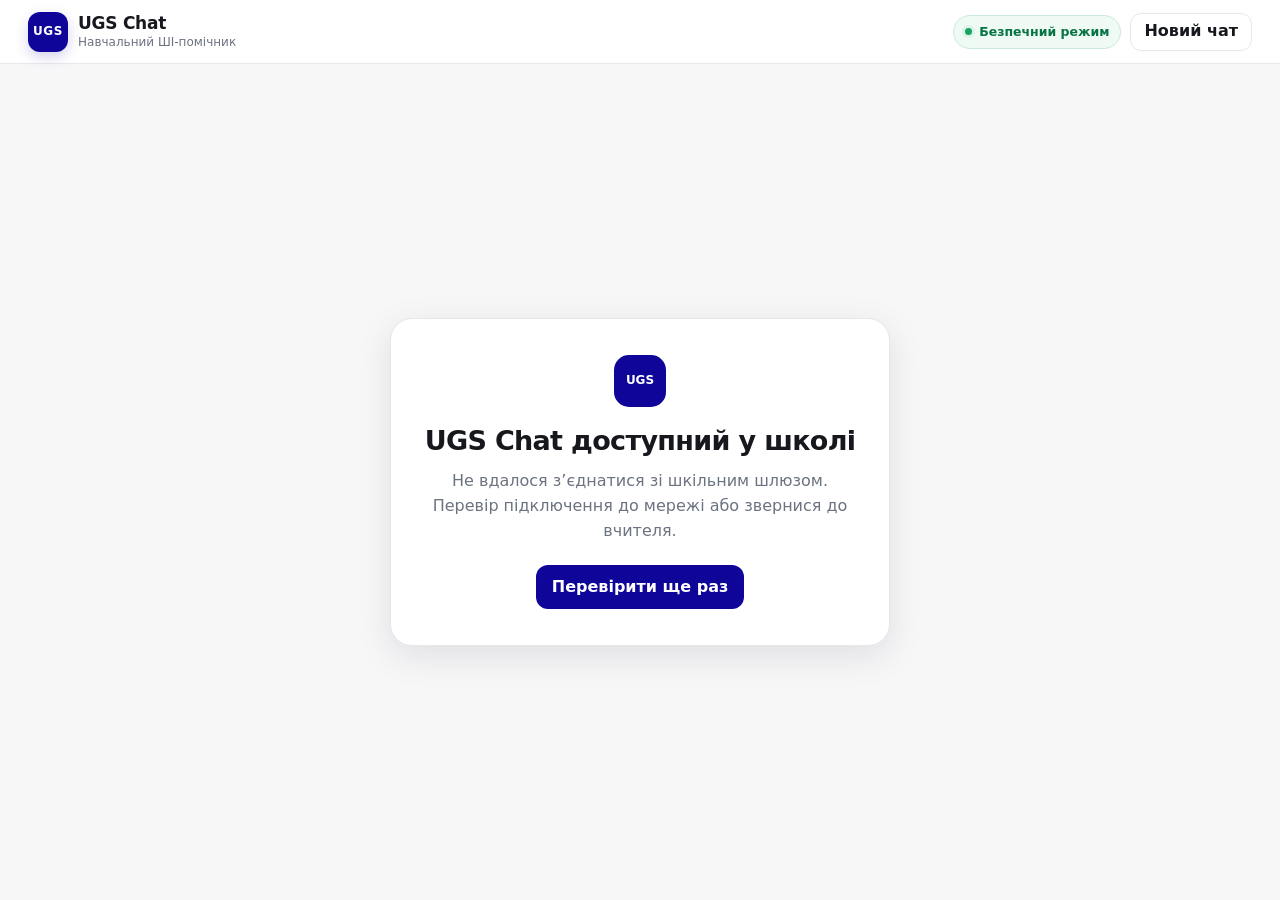
==== index.html @ 115b55a0 "Клієнт v14: підписаний стан чату, нові коди лімітів, гард навігації - app.js: messages -> uiMessages" ====
<!doctype html>
<html lang="uk">
<head>
  <meta charset="utf-8" />
  <meta name="viewport" content="width=device-width,initial-scale=1" />
  <meta name="theme-color" content="#ffffff" />
  <meta name="robots" content="noindex,nofollow" />
  <title>UGS Chat — навчальний ШІ-помічник</title>
  <link rel="stylesheet" href="styles.css?v=14" />
</head>
<body>
  <main class="app-shell" aria-label="UGS Chat">
    <header class="topbar">
      <div class="brand" aria-label="UGS Chat">
        <div class="brand-mark" aria-hidden="true">UGS</div>
        <div class="brand-copy">
          <div class="brand-name">UGS Chat</div>
          <div class="brand-subtitle">Навчальний ШІ-помічник</div>
        </div>
      </div>

      <div class="topbar-actions">
        <span class="safe-badge" aria-label="Безпечний навчальний режим">
          <span class="safe-dot" aria-hidden="true"></span>
          <span class="safe-label-wide">Безпечний режим</span>
          <span class="safe-label-short">Безпечно</span>
        </span>
        <button id="newChatBtn" class="new-chat-button" type="button">Новий чат</button>
      </div>
    </header>

    <section id="networkGate" class="gate" hidden>
      <div class="gate-card">
        <div class="gate-lock" aria-hidden="true">UGS</div>
        <h1>UGS Chat доступний у школі</h1>
        <p id="networkMessage">Підключись до шкільної мережі UGS і спробуй ще раз.</p>
        <button id="retryBtn" class="primary-button" type="button">Перевірити ще раз</button>
      </div>
    </section>

    <section id="chatApp" class="chat-app" hidden>
      <div id="conversationViewport" class="conversation-viewport">
        <div class="conversation-column">
          <section class="intro" id="introBlock">
            <div class="intro-eyebrow">UGS AI CLASSROOM</div>
            <h1>Чим можу допомогти?</h1>
            <p>Відповім на запитання, допоможу з кодом або одразу створю просту гру, сайт чи презентацію. Без зайвих налаштувань.</p>

            <div class="starter-grid" aria-label="Приклади запитів">
              <button class="starter" type="button" data-prompt="Поясни мені простими словами, чому небо блакитне.">
                <span class="starter-title">Поясни тему</span>
                <span class="starter-copy">Розібрати складне простими словами</span>
              </button>
              <button class="starter" type="button" data-prompt="Створи просту браузерну гру на HTML, CSS і JavaScript. Нехай вона буде зрозумілою, веселою і працює мишкою та на сенсорному екрані.">
                <span class="starter-title">Створи гру</span>
                <span class="starter-copy">Готова гра з переглядом у чаті</span>
              </button>
              <button class="starter" type="button" data-prompt="Створи простий односторінковий сайт про цікаву навчальну тему. Зроби його сучасним, зрозумілим і адаптивним.">
                <span class="starter-title">Створи сайт</span>
                <span class="starter-copy">HTML-сайт, який можна одразу відкрити</span>
              </button>
              <button class="starter" type="button" data-prompt="Створи інтерактивну HTML-презентацію на 6 слайдів про цікаву навчальну тему. Додай кнопки вперед і назад.">
                <span class="starter-title">Зроби презентацію</span>
                <span class="starter-copy">Слайди прямо всередині UGS Chat</span>
              </button>
            </div>
          </section>

          <div id="messages" class="messages" role="log" aria-live="polite" aria-label="Повідомлення чату"></div>
        </div>
      </div>

      <div class="composer-zone">
        <div class="composer-column">
          <form id="chatForm" class="composer">
            <label class="sr-only" for="promptInput">Повідомлення</label>
            <textarea id="promptInput" rows="1" maxlength="1600" placeholder="Запитай UGS Chat…" autocomplete="off" spellcheck="true"></textarea>
            <button id="sendBtn" class="send-button" type="submit" aria-label="Надіслати">
              <span aria-hidden="true">↑</span>
            </button>
          </form>

          <div class="composer-info">
            <button id="privacyBtn" class="privacy-inline" type="button">Не вводь особисті дані</button>
            <span class="info-separator" aria-hidden="true">•</span>
            <span id="counter">20 запитів залишилося</span>
            <span id="mobileLimitInfo" class="mobile-limit-info" hidden>до 5 чатів на день</span>
            <span class="history-note">Історія не зберігається UGS Chat</span>
          </div>
        </div>
      </div>
    </section>
  </main>

  <dialog id="privacyDialog">
    <div class="dialog-content">
      <button class="dialog-close" id="closePrivacyBtn" aria-label="Закрити" type="button">×</button>
      <h2>Приватність у UGS Chat</h2>
      <p><strong>UGS Chat не створює обліковий запис учня і не записує історію розмови у власну базу.</strong> Поточний діалог існує лише у відкритій вкладці браузера.</p>
      <p>Після закриття або перезавантаження сторінки локальна історія цього чату зникає. Для захисту від підробки запитів UGS Chat передає між браузером і Worker підписаний технічний стан поточного діалогу; він живе лише у відкритій вкладці, має обмежений строк дії та не записується як історія на сервері.</p>
      <p><strong>На мобільних пристроях</strong> браузер зберігає лише випадковий технічний ідентифікатор, щоб обмежити кількість нових чатів до 5 на день. На сервері зберігаються лише короткоживучі анонімні технічні лічильники запитів і лімітів — без тексту повідомлень, імен або історії. На шкільних ноутбуках і ПК добового ліміту сесій немає.</p>
      <p>Щоб отримати відповідь, текст запиту передається через захищений шкільний шлюз до OpenAI API. Для API діють окремі правила технічної обробки даних постачальником.</p>
      <p>Не вводь прізвище, домашню адресу, телефон, email, пароль, медичні, фінансові або інші конфіденційні дані.</p>
    </div>
  </dialog>

  <script src="app.js?v=14"></script>
</body>
</html>
---- styles.css ----
:root {
  --brand: #0f0599;
  --brand-hover: #180bb8;
  --brand-soft: #f3f2ff;
  --brand-ring: rgba(15, 5, 153, 0.15);
  --text: #16181d;
  --muted: #6b7280;
  --muted-2: #949aa7;
  --line: #e5e7eb;
  --line-strong: #d8dbe2;
  --surface: #ffffff;
  --surface-soft: #f7f7f8;
  --surface-hover: #f3f4f6;
  --success: #087443;
  --success-soft: #effaf4;
  --success-line: #cbe9d9;
  --warning: #77520c;
  --warning-soft: #fff8e8;
  --warning-line: #f0dbab;
  --danger: #a12a2a;
  --content: 780px;
  --composer: 820px;
  --header-h: 64px;
  --shadow-sm: 0 1px 2px rgba(16,24,40,.04), 0 4px 14px rgba(16,24,40,.05);
  --shadow-md: 0 10px 35px rgba(16,24,40,.10);
}

[hidden] { display: none !important; }
* { box-sizing: border-box; }
html, body { height: 100%; }
html { background: #fff; }
body {
  margin: 0;
  color: var(--text);
  background: #fff;
  font-family: Inter, ui-sans-serif, system-ui, -apple-system, BlinkMacSystemFont, "Segoe UI", sans-serif;
  font-size: 16px;
  line-height: 1.55;
  -webkit-font-smoothing: antialiased;
}
button, textarea { font: inherit; }
button { cursor: pointer; }
button:focus-visible, textarea:focus-visible {
  outline: 3px solid var(--brand-ring);
  outline-offset: 2px;
}
.sr-only {
  position: absolute;
  width: 1px;
  height: 1px;
  padding: 0;
  margin: -1px;
  overflow: hidden;
  clip: rect(0,0,0,0);
  white-space: nowrap;
  border: 0;
}

.app-shell {
  min-height: 100dvh;
  background: #fff;
}

/* Header */
.topbar {
  position: sticky;
  top: 0;
  z-index: 30;
  height: var(--header-h);
  padding: 8px clamp(14px, 2.5vw, 28px);
  display: flex;
  align-items: center;
  justify-content: space-between;
  gap: 16px;
  background: rgba(255,255,255,.94);
  border-bottom: 1px solid rgba(229,231,235,.9);
  backdrop-filter: blur(14px);
  -webkit-backdrop-filter: blur(14px);
}
.brand {
  display: flex;
  align-items: center;
  gap: 10px;
  min-width: 0;
}
.brand-mark {
  width: 40px;
  height: 40px;
  flex: 0 0 auto;
  display: grid;
  place-items: center;
  border-radius: 12px;
  color: #fff;
  background: var(--brand);
  box-shadow: 0 5px 14px rgba(15,5,153,.18);
  font-size: 12px;
  font-weight: 900;
  letter-spacing: .055em;
}
.brand-copy { min-width: 0; }
.brand-name {
  font-size: 17px;
  line-height: 1.15;
  font-weight: 800;
  letter-spacing: -.015em;
}
.brand-subtitle {
  margin-top: 2px;
  color: var(--muted);
  font-size: 12px;
  line-height: 1.2;
}
.topbar-actions {
  display: flex;
  align-items: center;
  gap: 9px;
}
.safe-badge {
  display: inline-flex;
  align-items: center;
  gap: 7px;
  min-height: 34px;
  padding: 0 11px;
  border: 1px solid var(--success-line);
  border-radius: 999px;
  color: var(--success);
  background: var(--success-soft);
  font-size: 12.5px;
  font-weight: 750;
  white-space: nowrap;
}
.safe-dot {
  width: 7px;
  height: 7px;
  border-radius: 50%;
  background: #18a362;
  box-shadow: 0 0 0 3px rgba(24,163,98,.09);
}
.safe-label-short { display: none; }
.new-chat-button {
  min-height: 38px;
  padding: 0 13px;
  border: 1px solid var(--line);
  border-radius: 11px;
  color: var(--text);
  background: #fff;
  font-weight: 700;
  transition: background .15s ease, border-color .15s ease, transform .15s ease;
}
.new-chat-button:hover {
  background: var(--surface-soft);
  border-color: var(--line-strong);
}
.new-chat-button:active { transform: translateY(1px); }

/* Main chat layout */
.chat-app {
  height: calc(100dvh - var(--header-h));
  display: flex;
  flex-direction: column;
  overflow: hidden;
  background: #fff;
}
.conversation-viewport {
  flex: 1 1 auto;
  min-height: 0;
  overflow-y: auto;
  overscroll-behavior: contain;
  scroll-behavior: smooth;
}
.conversation-column {
  width: min(var(--content), calc(100% - 32px));
  min-height: 100%;
  margin: 0 auto;
  padding: 28px 0 28px;
}

/* Start view */
.intro {
  max-width: 700px;
  margin: clamp(58px, 10vh, 104px) auto 28px;
  text-align: center;
}
.intro-eyebrow {
  color: var(--brand);
  font-size: 11px;
  line-height: 1;
  font-weight: 850;
  letter-spacing: .12em;
}
.intro h1 {
  margin: 12px 0 10px;
  color: #101116;
  font-size: clamp(34px, 5vw, 46px);
  line-height: 1.08;
  font-weight: 820;
  letter-spacing: -.035em;
}
.intro > p {
  max-width: 600px;
  margin: 0 auto;
  color: var(--muted);
  font-size: 17px;
}
.starter-grid {
  margin: 30px auto 0;
  display: grid;
  grid-template-columns: repeat(2, minmax(0, 1fr));
  gap: 10px;
}
.starter {
  min-height: 80px;
  padding: 14px 16px;
  display: flex;
  flex-direction: column;
  justify-content: center;
  align-items: flex-start;
  text-align: left;
  border: 1px solid var(--line);
  border-radius: 15px;
  color: var(--text);
  background: #fff;
  box-shadow: 0 1px 2px rgba(16,24,40,.025);
  transition: border-color .16s ease, background .16s ease, box-shadow .16s ease, transform .16s ease;
}
.starter:hover {
  border-color: #c9c5ef;
  background: #fdfdff;
  box-shadow: var(--shadow-sm);
  transform: translateY(-1px);
}
.starter-title {
  font-size: 14px;
  font-weight: 760;
}
.starter-copy {
  margin-top: 3px;
  color: var(--muted);
  font-size: 12.5px;
  font-weight: 500;
}

/* Conversation state */
.has-conversation .conversation-column {
  padding-top: 26px;
}
.messages {
  display: flex;
  flex-direction: column;
  gap: 22px;
}
.message {
  width: 100%;
  display: flex;
  animation: msg-in .16s ease-out both;
}
@keyframes msg-in {
  from { opacity: 0; transform: translateY(4px); }
  to { opacity: 1; transform: translateY(0); }
}
.message.user { justify-content: flex-end; }
.message.assistant,
.message.system { justify-content: flex-start; }
.bubble {
  overflow-wrap: anywhere;
  word-break: break-word;
  white-space: pre-wrap;
}
.user .bubble {
  max-width: min(620px, 84%);
  padding: 11px 15px;
  color: #fff;
  background: var(--brand);
  border-radius: 18px 18px 6px 18px;
  box-shadow: 0 3px 10px rgba(15,5,153,.11);
}
.assistant {
  position: relative;
  gap: 11px;
  align-items: flex-start;
}
.assistant::before {
  content: "UGS";
  flex: 0 0 auto;
  width: 28px;
  height: 28px;
  margin-top: 1px;
  display: grid;
  place-items: center;
  border-radius: 9px;
  color: #fff;
  background: var(--brand);
  font-size: 8px;
  font-weight: 900;
  letter-spacing: .04em;
}
.assistant .bubble {
  max-width: calc(100% - 42px);
  padding: 1px 0 0;
  color: var(--text);
  background: transparent;
  font-size: 16px;
  line-height: 1.68;
}
.message.system {
  justify-content: center;
}
.message.system .bubble {
  max-width: min(640px, 100%);
  padding: 9px 12px;
  color: var(--warning);
  background: var(--warning-soft);
  border: 1px solid var(--warning-line);
  border-radius: 12px;
  font-size: 13.5px;
  text-align: center;
}
.message.system.error .bubble::before {
  content: "";
}
/* Visible processing state */
.thinking .thinking-bubble {
  max-width: calc(100% - 42px);
  min-height: 38px;
  display: inline-flex;
  align-items: center;
  gap: 10px;
  padding: 7px 12px 7px 10px;
  color: #555d6b;
  background: var(--surface-soft);
  border: 1px solid var(--line);
  border-radius: 14px;
  font-size: 13.5px;
  line-height: 1.35;
}
.thinking-dots {
  flex: 0 0 auto;
  display: inline-flex;
  align-items: center;
  gap: 4px;
  height: 16px;
}
.thinking-dots span {
  width: 5px;
  height: 5px;
  border-radius: 50%;
  background: var(--brand);
  animation: thinking-bounce 1.05s ease-in-out infinite;
}
.thinking-dots span:nth-child(2) { animation-delay: .14s; }
.thinking-dots span:nth-child(3) { animation-delay: .28s; }
@keyframes thinking-bounce {
  0%, 60%, 100% { transform: translateY(0); opacity: .4; }
  30% { transform: translateY(-5px); opacity: 1; }
}
.thinking-label {
  animation: thinking-fade-in .18s ease-out both;
}
@keyframes thinking-fade-in {
  from { opacity: 0; }
  to { opacity: 1; }
}
@media (prefers-reduced-motion: reduce) {
  .thinking-dots span { animation: none; opacity: .7; }
}

/* Composer */
.composer-zone {
  flex: 0 0 auto;
  position: relative;
  z-index: 10;
  padding: 10px 16px max(10px, env(safe-area-inset-bottom));
  background: linear-gradient(to top, #fff 78%, rgba(255,255,255,.94) 88%, rgba(255,255,255,0));
}
.composer-column {
  width: min(var(--composer), 100%);
  margin: 0 auto;
}
.composer {
  min-height: 58px;
  display: flex;
  align-items: flex-end;
  gap: 10px;
  padding: 8px 8px 8px 16px;
  border: 1px solid var(--line-strong);
  border-radius: 24px;
  background: #fff;
  box-shadow: 0 8px 28px rgba(16,24,40,.09), 0 1px 2px rgba(16,24,40,.04);
  transition: border-color .16s ease, box-shadow .16s ease;
}
.composer:focus-within {
  border-color: #b9b4e9;
  box-shadow: 0 10px 32px rgba(16,24,40,.10), 0 0 0 3px var(--brand-ring);
}
.composer textarea {
  flex: 1 1 auto;
  width: 100%;
  min-height: 40px;
  max-height: 160px;
  padding: 9px 0 7px;
  resize: none;
  overflow-y: auto;
  border: 0;
  outline: 0;
  color: var(--text);
  background: transparent;
  font-size: 16px;
  line-height: 1.45;
}
.composer textarea::placeholder { color: #9aa0ad; }
.send-button {
  width: 42px;
  height: 42px;
  flex: 0 0 auto;
  display: grid;
  place-items: center;
  border: 0;
  border-radius: 14px;
  color: #fff;
  background: var(--brand);
  font-size: 22px;
  line-height: 1;
  font-weight: 650;
  transition: background .15s ease, transform .15s ease, opacity .15s ease;
}
.send-button:hover { background: var(--brand-hover); }
.send-button:active { transform: translateY(1px); }
.send-button:disabled { opacity: .38; cursor: default; }
.composer-info {
  min-height: 25px;
  padding: 6px 7px 0;
  display: flex;
  align-items: center;
  gap: 8px;
  color: var(--muted-2);
  font-size: 11.5px;
  line-height: 1.25;
}
.privacy-inline {
  padding: 0;
  border: 0;
  color: var(--muted);
  background: transparent;
  text-decoration: none;
}
.privacy-inline:hover { color: var(--brand); }
.history-note { margin-left: auto; }
.info-separator { color: #c1c5ce; }

/* Network gate */
.gate {
  min-height: calc(100dvh - var(--header-h));
  padding: 28px;
  display: grid;
  place-items: center;
  background: var(--surface-soft);
}
.gate-card {
  width: min(500px, 100%);
  padding: 36px 28px;
  text-align: center;
  border: 1px solid var(--line);
  border-radius: 22px;
  background: #fff;
  box-shadow: var(--shadow-md);
}
.gate-lock {
  width: 52px;
  height: 52px;
  margin: 0 auto 18px;
  display: grid;
  place-items: center;
  border-radius: 15px;
  color: #fff;
  background: var(--brand);
  font-size: 12px;
  font-weight: 900;
}
.gate-card h1 {
  margin: 0;
  font-size: 27px;
  line-height: 1.2;
  letter-spacing: -.025em;
}
.gate-card p {
  margin: 12px auto 22px;
  color: var(--muted);
}
.primary-button {
  min-height: 44px;
  padding: 0 16px;
  border: 0;
  border-radius: 12px;
  color: #fff;
  background: var(--brand);
  font-weight: 750;
}
.primary-button:hover { background: var(--brand-hover); }

/* Dialog */
dialog {
  width: min(560px, calc(100% - 30px));
  padding: 0;
  border: 1px solid var(--line);
  border-radius: 20px;
  color: var(--text);
  background: #fff;
  box-shadow: 0 20px 70px rgba(16,24,40,.2);
}
dialog::backdrop {
  background: rgba(17,24,39,.32);
  backdrop-filter: blur(2px);
}
.dialog-content {
  position: relative;
  padding: 28px;
}
.dialog-content h2 {
  margin: 0 38px 14px 0;
  font-size: 23px;
  letter-spacing: -.02em;
}
.dialog-content p {
  margin: 10px 0;
  color: #4f5666;
  font-size: 14px;
}
.dialog-close {
  position: absolute;
  top: 14px;
  right: 14px;
  width: 36px;
  height: 36px;
  display: grid;
  place-items: center;
  border: 0;
  border-radius: 10px;
  color: var(--muted);
  background: var(--surface-soft);
  font-size: 22px;
}
.dialog-close:hover { color: var(--text); background: var(--surface-hover); }

/* Active conversation: remove landing feel */
body.has-conversation .brand-subtitle { display: none; }
body.has-conversation .conversation-column { padding-bottom: 22px; }

@media (max-width: 700px) {
  :root { --header-h: 58px; }
  .topbar { padding: 7px 10px; }
  .brand-mark { width: 36px; height: 36px; border-radius: 10px; }
  .brand-name { font-size: 16px; }
  .brand-subtitle { display: none; }
  .safe-label-wide { display: none; }
  .safe-label-short { display: inline; }
  .safe-badge { min-height: 32px; padding: 0 9px; }
  .new-chat-button { min-height: 36px; padding: 0 10px; font-size: 13px; }
  .conversation-column { width: min(100% - 22px, var(--content)); padding-top: 18px; }
  .intro { margin: 42px auto 24px; }
  .intro h1 { font-size: 34px; }
  .intro > p { font-size: 15px; }
  .starter-grid { grid-template-columns: 1fr; gap: 8px; margin-top: 24px; }
  .starter { min-height: 66px; }
  .user .bubble { max-width: 90%; }
  .assistant .bubble { font-size: 15px; }
  .composer-zone { padding-left: 10px; padding-right: 10px; }
  .composer { border-radius: 20px; }
  .history-note { display: none; }
  .composer-info { font-size: 10.5px; }
}

@media (max-width: 430px) {
  .safe-badge { display: none; }
  .starter-copy { display: none; }
  .starter { min-height: 52px; }
  .info-separator { display: none; }
  .composer-info { justify-content: space-between; }
}

@media (prefers-reduced-motion: reduce) {
  *, *::before, *::after { scroll-behavior: auto !important; animation: none !important; transition: none !important; }
}

/* Safety router responses */
.guardrail {
  justify-content: flex-start;
}
.guardrail-card {
  max-width: min(650px, 100%);
  padding: 14px 16px;
  border: 1px solid var(--success-line);
  border-radius: 16px;
  background: #f8fffb;
  box-shadow: 0 2px 10px rgba(8,116,67,.04);
}
.guardrail.focus .guardrail-card {
  border-color: #d9dcef;
  background: #fafaff;
}
.guardrail-badge {
  display: inline-flex;
  align-items: center;
  min-height: 24px;
  padding: 0 8px;
  margin-bottom: 8px;
  border-radius: 999px;
  color: var(--success);
  background: var(--success-soft);
  font-size: 11px;
  font-weight: 800;
  letter-spacing: .01em;
}
.guardrail.focus .guardrail-badge {
  color: var(--brand);
  background: var(--brand-soft);
}
.guardrail-copy {
  color: #303642;
  font-size: 14.5px;
  line-height: 1.58;
  white-space: pre-wrap;
}

.support {
  justify-content: flex-start;
}
.support-card {
  width: min(680px, 100%);
  padding: 18px 18px 17px;
  border: 1px solid #efc5c5;
  border-left: 4px solid #c94141;
  border-radius: 16px;
  background: #fffafa;
  box-shadow: 0 3px 14px rgba(161,42,42,.05);
}
.support-label {
  display: inline-flex;
  min-height: 24px;
  padding: 0 8px;
  align-items: center;
  border-radius: 999px;
  color: #a12a2a;
  background: #fff0f0;
  font-size: 11px;
  font-weight: 850;
  letter-spacing: .02em;
}
.support-card h3 {
  margin: 10px 0 6px;
  color: #7e1f1f;
  font-size: 18px;
  line-height: 1.25;
  letter-spacing: -.015em;
}
.support-card p {
  margin: 0;
  color: #4c3030;
  font-size: 14.5px;
  line-height: 1.62;
}
.support-action {
  min-height: 40px;
  margin-top: 13px;
  padding: 0 13px;
  border: 1px solid #ddb0b0;
  border-radius: 11px;
  color: #8c2424;
  background: #fff;
  font-weight: 760;
}
.support-action:hover {
  background: #fff5f5;
}
.support-steps {
  margin-top: 13px;
  padding-top: 12px;
  border-top: 1px solid #efd7d7;
  color: #563434;
  font-size: 13.5px;
  line-height: 1.7;
}

.assistant.local-education::after {
  content: "Перевірена навчальна відповідь";
  align-self: flex-start;
  margin: 4px 0 0 39px;
  color: var(--muted-2);
  font-size: 10.5px;
  line-height: 1;
}
.assistant.local-education {
  flex-wrap: wrap;
}
.assistant.local-education .bubble {
  flex: 1 1 calc(100% - 42px);
}

@media (max-width: 700px) {
  .guardrail-card,
  .support-card { max-width: 100%; }
  .assistant.local-education::after { margin-left: 39px; }
}


/* v7: mobile-only daily chat limit */
.mobile-limit-info {
  display: inline-flex;
  align-items: center;
  gap: 6px;
  color: #667085;
  white-space: nowrap;
}

.mobile-limit-info::before {
  content: "•";
  color: #b3b8c4;
}

.new-chat-button:disabled {
  opacity: .45;
  cursor: not-allowed;
  pointer-events: none;
}

@media (max-width: 640px) {
  .mobile-limit-info {
    width: 100%;
    justify-content: center;
    font-size: 10.5px;
  }

  .mobile-limit-info::before {
    content: "";
  }
}

/* v8: live previews for sites, games and presentations */
.artifact-message {
  gap: 11px;
  align-items: flex-start;
}
.artifact-message::before {
  content: "UGS";
  flex: 0 0 auto;
  width: 28px;
  height: 28px;
  margin-top: 1px;
  display: grid;
  place-items: center;
  border-radius: 9px;
  color: #fff;
  background: var(--brand);
  font-size: 8px;
  font-weight: 900;
  letter-spacing: .04em;
}
.artifact-wrap {
  width: calc(100% - 42px);
  min-width: 0;
}
.artifact-intro {
  margin: 0 0 10px;
  padding: 0;
  white-space: pre-wrap;
  font-size: 16px;
  line-height: 1.6;
}
.artifact-card {
  overflow: hidden;
  border: 1px solid var(--line-strong);
  border-radius: 16px;
  background: #fff;
  box-shadow: var(--shadow-sm);
}
.artifact-header {
  min-height: 52px;
  padding: 9px 11px 9px 13px;
  display: flex;
  align-items: center;
  justify-content: space-between;
  gap: 12px;
  border-bottom: 1px solid var(--line);
  background: #fbfbfc;
}
.artifact-meta {
  min-width: 0;
  display: flex;
  align-items: center;
  gap: 8px;
}
.artifact-badge {
  flex: 0 0 auto;
  padding: 4px 8px;
  border-radius: 999px;
  color: var(--brand);
  background: var(--brand-soft);
  font-size: 11px;
  font-weight: 800;
  letter-spacing: .02em;
}
.artifact-game { color: #8a4b00; background: #fff5e8; }
.artifact-presentation { color: #7a276b; background: #fdf0fa; }
.artifact-title {
  overflow: hidden;
  text-overflow: ellipsis;
  white-space: nowrap;
  font-size: 13px;
}
.artifact-actions {
  flex: 0 0 auto;
  display: flex;
  align-items: center;
  gap: 4px;
}
.artifact-tab,
.artifact-copy,
.artifact-download,
.artifact-fullscreen-btn {
  min-height: 32px;
  padding: 0 9px;
  border: 1px solid transparent;
  border-radius: 8px;
  color: var(--muted);
  background: transparent;
  font-size: 12px;
  font-weight: 700;
}
.artifact-tab:hover,
.artifact-copy:hover,
.artifact-download:hover,
.artifact-fullscreen-btn:hover { background: var(--surface-hover); color: var(--text); }
.artifact-tab.active {
  color: var(--brand);
  background: var(--brand-soft);
}
.artifact-fullscreen-btn {
  min-height: 32px;
  padding: 0 9px;
  border: 1px solid transparent;
  border-radius: 8px;
  color: var(--muted);
  background: transparent;
  font-size: 12px;
  font-weight: 700;
  display: inline-flex;
  align-items: center;
  gap: 5px;
}
.artifact-fullscreen-btn.active {
  color: var(--brand);
  background: var(--brand-soft);
}
.artifact-fullscreen-icon {
  font-size: 16px;
  line-height: 1;
}
body.artifact-fullscreen-open {
  overflow: hidden;
}
.artifact-card.artifact-fullscreen {
  position: fixed;
  inset: 0;
  z-index: 10000;
  display: flex;
  flex-direction: column;
  width: 100vw;
  height: 100dvh;
  max-width: none;
  border: 0;
  border-radius: 0;
  background: #fff;
  box-shadow: none;
}
.artifact-card.artifact-fullscreen .artifact-header {
  flex: 0 0 auto;
  min-height: 58px;
  padding-left: max(14px, env(safe-area-inset-left));
  padding-right: max(14px, env(safe-area-inset-right));
}
.artifact-card.artifact-fullscreen .artifact-body {
  flex: 1 1 auto;
  min-height: 0;
  display: flex;
}
.artifact-card.artifact-fullscreen .artifact-preview {
  flex: 1 1 auto;
  min-width: 0;
  min-height: 0;
  width: 100%;
  padding: 0;
  background: #fff;
}
.artifact-card.artifact-fullscreen .artifact-frame {
  width: 100%;
  height: 100%;
  min-height: 0;
  border: 0;
  border-radius: 0;
}
.artifact-card.artifact-fullscreen .artifact-code {
  flex: 1 1 auto;
  width: 100%;
  max-height: none;
}
.artifact-card.artifact-fullscreen .artifact-limit-note {
  display: none;
}
.artifact-body {
  background: #f5f6f8;
}
.artifact-preview {
  padding: 10px;
  min-width: 0;
}
.artifact-frame {
  display: block;
  width: 100%;
  max-width: 100%;
  height: clamp(360px, 56vh, 560px);
  border: 1px solid var(--line);
  border-radius: 11px;
  background: #fff;
}
.artifact-code {
  max-height: 430px;
  overflow: auto;
  background: #15171d;
}
.artifact-code pre {
  margin: 0;
  padding: 16px;
  white-space: pre;
  tab-size: 2;
}
.artifact-code code {
  color: #eef1f7;
  font: 12.5px/1.55 ui-monospace, SFMono-Regular, Menlo, Consolas, "Liberation Mono", monospace;
}

@media (max-width: 700px) {
  .artifact-wrap { width: calc(100% - 38px); }
  .artifact-header { align-items: flex-start; flex-direction: column; gap: 7px; }
  .artifact-actions { width: 100%; flex-wrap: wrap; }
  .artifact-download { margin-left: auto; }
  .artifact-copy { margin-left: 0; }
  .artifact-fullscreen-btn span:last-child { display: none; }
  .artifact-fullscreen-btn { min-width: 36px; justify-content: center; padding-inline: 8px; }
  .artifact-frame { height: clamp(330px, 58vh, 460px); }
  .artifact-code { max-height: 360px; }
}


.artifact-limit-note {
  padding: 9px 13px;
  border-top: 1px solid var(--border);
  color: var(--text-muted);
  font-size: 12px;
  line-height: 1.35;
  background: #fafafa;
}
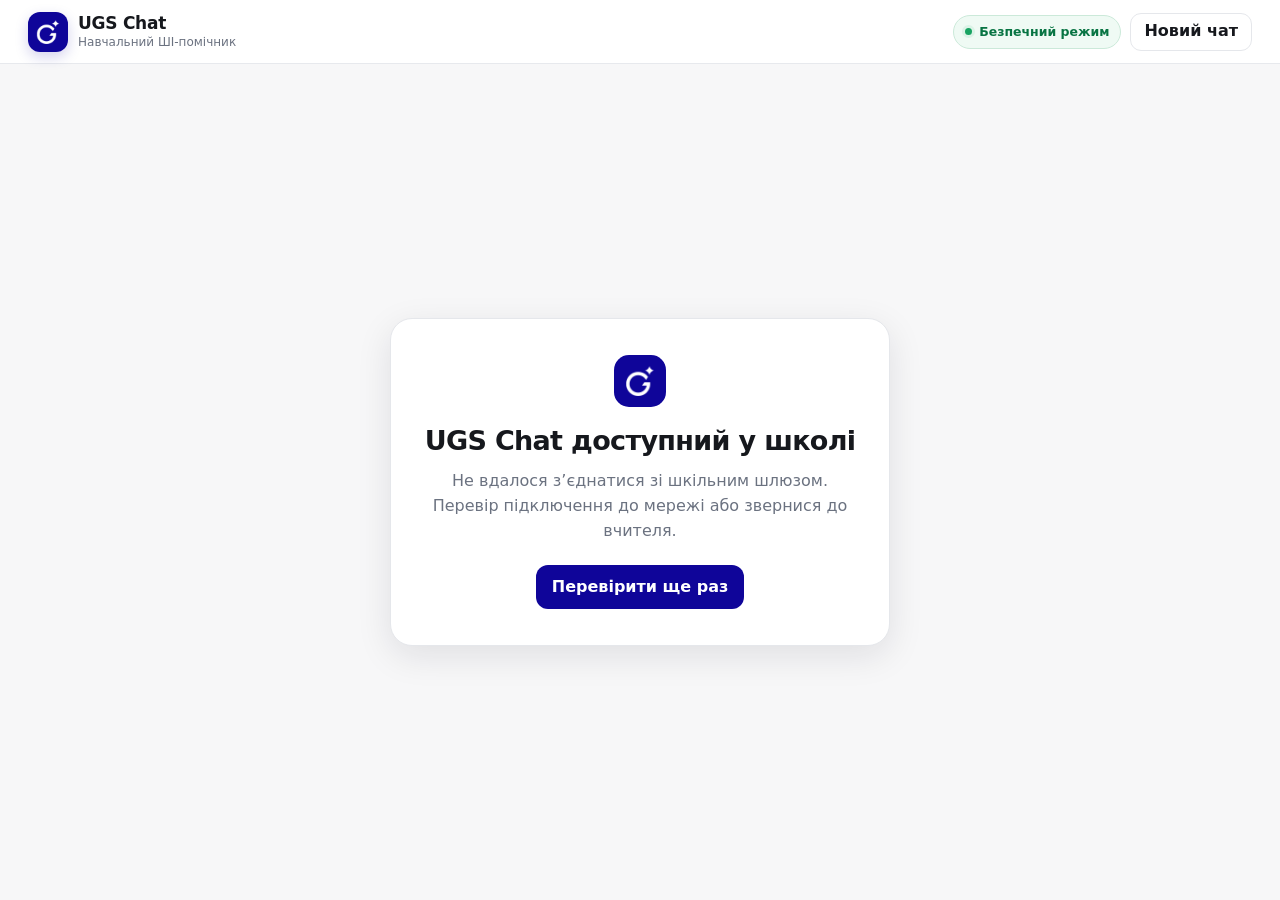
==== commit fe201b14: "Комплект іконок і фірмовий знак у інтерфейсі Розподіл знаків: зірка — компактний фавікон, логотип «G" ====
--- a/index.html
+++ b/index.html
@@ -6,13 +6,21 @@
   <meta name="theme-color" content="#ffffff" />
   <meta name="robots" content="noindex,nofollow" />
   <title>UGS Chat — навчальний ШІ-помічник</title>
+
+  <link rel="icon" href="/favicon.ico" sizes="32x32" />
+  <link rel="icon" href="/favicon.svg" type="image/svg+xml" />
+  <link rel="apple-touch-icon" href="/apple-touch-icon.png" />
+  <link rel="manifest" href="/site.webmanifest" />
+
   <link rel="stylesheet" href="styles.css?v=14" />
 </head>
 <body>
   <main class="app-shell" aria-label="UGS Chat">
     <header class="topbar">
       <div class="brand" aria-label="UGS Chat">
-        <div class="brand-mark" aria-hidden="true">UGS</div>
+        <div class="brand-mark" aria-hidden="true">
+          <img class="brand-logo" src="icons/logo-white-128.png" alt="" width="128" height="128" decoding="async" />
+        </div>
         <div class="brand-copy">
           <div class="brand-name">UGS Chat</div>
           <div class="brand-subtitle">Навчальний ШІ-помічник</div>
@@ -31,7 +39,9 @@
 
     <section id="networkGate" class="gate" hidden>
       <div class="gate-card">
-        <div class="gate-lock" aria-hidden="true">UGS</div>
+        <div class="gate-lock" aria-hidden="true">
+          <img class="brand-logo" src="icons/logo-white-128.png" alt="" width="128" height="128" decoding="async" />
+        </div>
         <h1>UGS Chat доступний у школі</h1>
         <p id="networkMessage">Підключись до шкільної мережі UGS і спробуй ще раз.</p>
         <button id="retryBtn" class="primary-button" type="button">Перевірити ще раз</button>
--- a/styles.css
+++ b/styles.css
@@ -97,6 +97,13 @@
   font-weight: 900;
   letter-spacing: .055em;
 }
+.brand-logo {
+  display: block;
+  width: 24px;
+  height: 24px;
+  object-fit: contain;
+}
+.gate-lock .brand-logo { width: 30px; height: 30px; }
 .brand-copy { min-width: 0; }
 .brand-name {
   font-size: 17px;
@@ -549,6 +556,7 @@
   :root { --header-h: 58px; }
   .topbar { padding: 7px 10px; }
   .brand-mark { width: 36px; height: 36px; border-radius: 10px; }
+  .brand-logo { width: 22px; height: 22px; }
   .brand-name { font-size: 16px; }
   .brand-subtitle { display: none; }
   .safe-label-wide { display: none; }
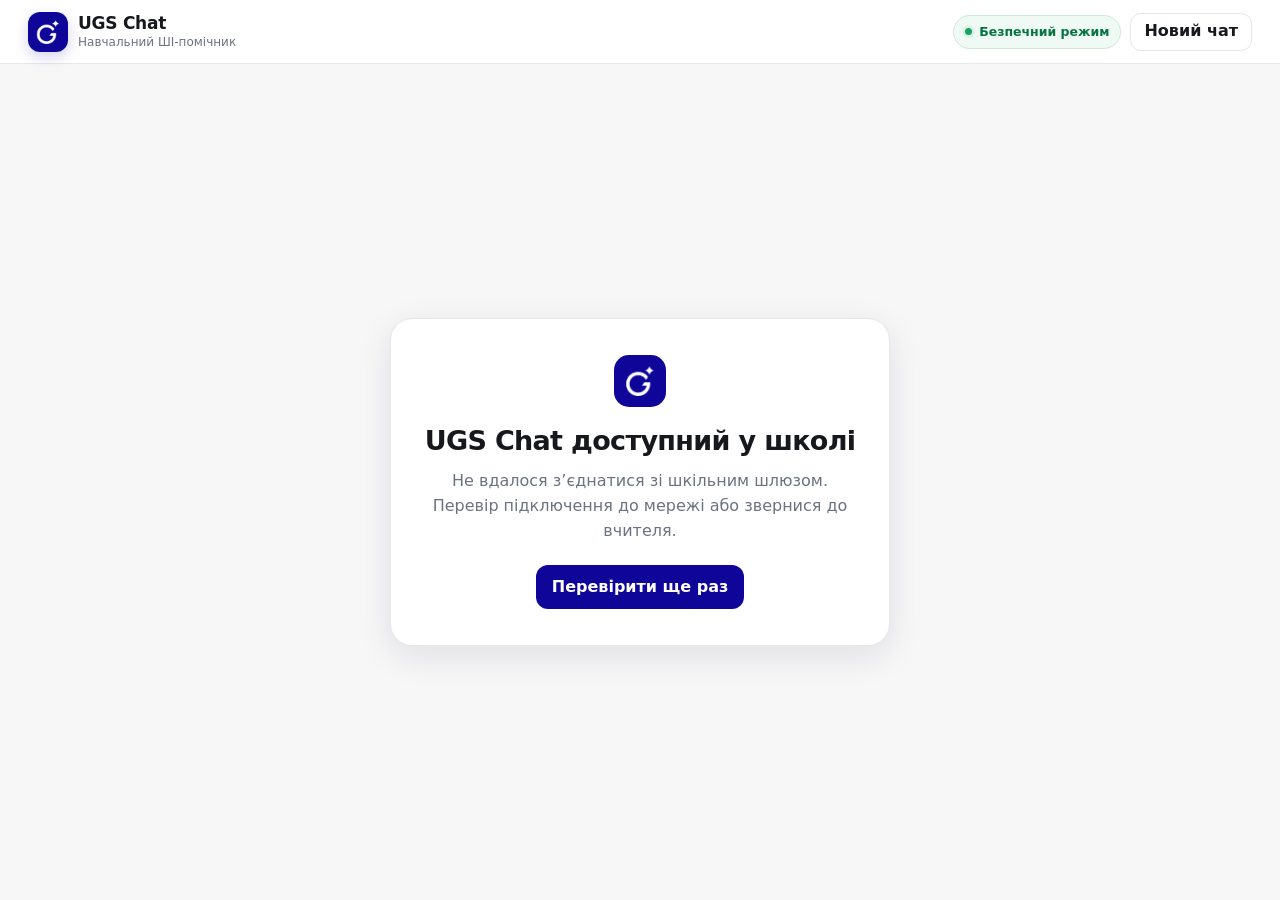
==== commit 07abf632: "Версія статики v=15, щоб оновити кеш після викладення іконок Під час розкочування Pages браузер міг " ====
--- a/index.html
+++ b/index.html
@@ -12,7 +12,7 @@
   <link rel="apple-touch-icon" href="/apple-touch-icon.png" />
   <link rel="manifest" href="/site.webmanifest" />
 
-  <link rel="stylesheet" href="styles.css?v=14" />
+  <link rel="stylesheet" href="styles.css?v=15" />
 </head>
 <body>
   <main class="app-shell" aria-label="UGS Chat">
@@ -114,6 +114,6 @@
     </div>
   </dialog>
 
-  <script src="app.js?v=14"></script>
+  <script src="app.js?v=15"></script>
 </body>
 </html>
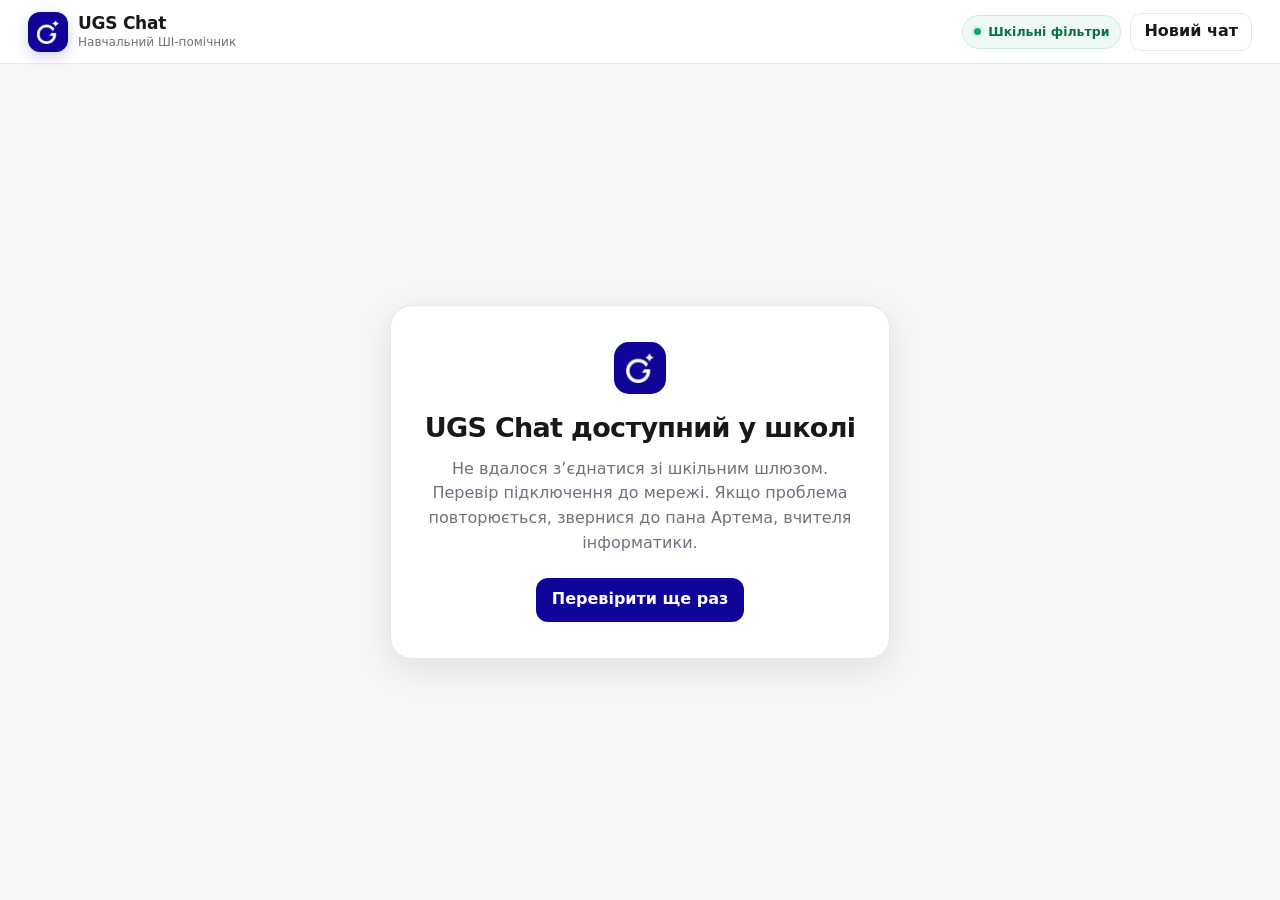
==== commit 6efff238: "Мультичат, шкільні матеріали безпеки та ізольований перегляд проєктів Клієнт v20: тимчасові чати в с" ====
--- a/index.html
+++ b/index.html
@@ -1,10 +1,12 @@
 <!doctype html>
-<html lang="uk">
+<html lang="uk" class="frame-check">
 <head>
   <meta charset="utf-8" />
   <meta name="viewport" content="width=device-width,initial-scale=1" />
   <meta name="theme-color" content="#ffffff" />
   <meta name="robots" content="noindex,nofollow" />
+  <meta name="referrer" content="no-referrer" />
+  <meta http-equiv="Content-Security-Policy" content="default-src 'self'; script-src 'self'; style-src 'self'; img-src 'self' data: blob:; connect-src https://ugs-chat-api.kysliakov.workers.dev; frame-src 'self' blob:; object-src 'none'; base-uri 'self'; form-action 'self'; upgrade-insecure-requests" />
   <title>UGS Chat — навчальний ШІ-помічник</title>
 
   <link rel="icon" href="/favicon.ico" sizes="32x32" />
@@ -12,11 +14,15 @@
   <link rel="apple-touch-icon" href="/apple-touch-icon.png" />
   <link rel="manifest" href="/site.webmanifest" />
 
-  <link rel="stylesheet" href="styles.css?v=15" />
+  <link rel="stylesheet" href="styles.css?v=20" />
 </head>
 <body>
   <main class="app-shell" aria-label="UGS Chat">
     <header class="topbar">
+      <button id="sidebarToggle" class="sidebar-toggle" type="button" aria-label="Відкрити список чатів" aria-controls="chatSidebar" aria-expanded="false">
+        <span aria-hidden="true">☰</span>
+      </button>
+
       <div class="brand" aria-label="UGS Chat">
         <div class="brand-mark" aria-hidden="true">
           <img class="brand-logo" src="icons/logo-white-128.png" alt="" width="128" height="128" decoding="async" />
@@ -28,92 +34,162 @@
       </div>
 
       <div class="topbar-actions">
-        <span class="safe-badge" aria-label="Безпечний навчальний режим">
+        <span class="safe-badge" aria-label="Увімкнено шкільні фільтри">
           <span class="safe-dot" aria-hidden="true"></span>
-          <span class="safe-label-wide">Безпечний режим</span>
-          <span class="safe-label-short">Безпечно</span>
+          <span class="safe-label-wide">Шкільні фільтри</span>
+          <span class="safe-label-short">Фільтри</span>
         </span>
         <button id="newChatBtn" class="new-chat-button" type="button">Новий чат</button>
       </div>
     </header>
 
-    <section id="networkGate" class="gate" hidden>
-      <div class="gate-card">
-        <div class="gate-lock" aria-hidden="true">
-          <img class="brand-logo" src="icons/logo-white-128.png" alt="" width="128" height="128" decoding="async" />
+    <div class="workspace">
+      <aside id="chatSidebar" class="chat-sidebar" aria-label="Тимчасові чати">
+        <div class="sidebar-header">
+          <div>
+            <div class="sidebar-title">Чати</div>
+            <div class="sidebar-subtitle">Поточна вкладка</div>
+          </div>
+          <button id="sidebarClose" class="sidebar-close" type="button" aria-label="Закрити список чатів">×</button>
         </div>
-        <h1>UGS Chat доступний у школі</h1>
-        <p id="networkMessage">Підключись до шкільної мережі UGS і спробуй ще раз.</p>
-        <button id="retryBtn" class="primary-button" type="button">Перевірити ще раз</button>
+        <button id="sidebarNewChat" class="sidebar-new-chat" type="button">
+          <span aria-hidden="true">＋</span>
+          <span>Новий чат</span>
+        </button>
+
+        <div class="temporary-note" role="note">
+          <span class="temporary-note-icon" aria-hidden="true">◷</span>
+          <span><strong>Чати тимчасові.</strong> Вони доступні лише в цій вкладці та зникнуть після перезавантаження або закриття сайту.</span>
+        </div>
+
+        <nav class="chat-nav" aria-label="Список чатів">
+          <div class="chat-list-label">У цій вкладці</div>
+          <div id="chatList" class="chat-list" role="list"></div>
+        </nav>
+
+        <div class="sidebar-footer">
+          <div class="sidebar-export-actions" aria-label="Дії з поточною розмовою">
+            <button id="copyConversationBtn" class="sidebar-action" type="button" disabled>Копіювати</button>
+            <button id="savePdfBtn" class="sidebar-action" type="button" title="Відкриє вікно друку. Збережений PDF залишиться на цьому пристрої." disabled>Зберегти PDF</button>
+          </div>
+          <div class="sidebar-export-note">Збережений PDF залишиться на пристрої</div>
+          <button id="aiUseBtn" class="sidebar-action sidebar-action-wide" type="button">Як зазначити використання ШІ</button>
+          <button id="helpBtn" class="sidebar-action sidebar-action-wide" type="button">Допомога</button>
+          <button id="sidebarPrivacyBtn" class="sidebar-action sidebar-action-wide" type="button">Приватність і безпека</button>
+        </div>
+      </aside>
+
+      <button id="sidebarBackdrop" class="sidebar-backdrop" type="button" aria-label="Закрити список чатів" hidden></button>
+
+      <div class="main-panel">
+        <section id="networkGate" class="gate" hidden>
+          <div class="gate-card">
+            <div class="gate-lock" aria-hidden="true">
+              <img class="brand-logo" src="icons/logo-white-128.png" alt="" width="128" height="128" decoding="async" />
+            </div>
+            <h1>UGS Chat доступний у школі</h1>
+            <p id="networkMessage">Підключись до шкільної мережі UGS і спробуй ще раз.</p>
+            <button id="retryBtn" class="primary-button" type="button">Перевірити ще раз</button>
+          </div>
+        </section>
+
+        <section id="chatApp" class="chat-app" hidden>
+          <div id="conversationViewport" class="conversation-viewport">
+            <div class="conversation-column">
+              <section class="intro" id="introBlock">
+                <div class="intro-eyebrow">UGS AI CLASSROOM</div>
+                <h1>Чим можу допомогти?</h1>
+                <p>Відповім на запитання, допоможу з кодом або одразу створю просту гру, сайт чи презентацію. Без зайвих налаштувань.</p>
+
+                <div class="starter-grid" aria-label="Приклади запитів">
+                  <button class="starter" type="button" data-prompt="Поясни мені простими словами, чому небо блакитне.">
+                    <span class="starter-title">Поясни тему</span>
+                    <span class="starter-copy">Розібрати складне простими словами</span>
+                  </button>
+                  <button class="starter" type="button" data-prompt="Створи просту браузерну гру на HTML, CSS і JavaScript. Нехай вона буде зрозумілою, веселою і працює мишкою та на сенсорному екрані.">
+                    <span class="starter-title">Створи гру</span>
+                    <span class="starter-copy">Готова гра з переглядом у чаті</span>
+                  </button>
+                  <button class="starter" type="button" data-prompt="Створи простий односторінковий сайт про цікаву навчальну тему. Зроби його сучасним, зрозумілим і адаптивним.">
+                    <span class="starter-title">Створи сайт</span>
+                    <span class="starter-copy">HTML-сайт, який можна одразу відкрити</span>
+                  </button>
+                  <button class="starter" type="button" data-prompt="Створи інтерактивну HTML-презентацію на 6 слайдів про цікаву навчальну тему. Додай кнопки вперед і назад.">
+                    <span class="starter-title">Зроби презентацію</span>
+                    <span class="starter-copy">Слайди прямо всередині UGS Chat</span>
+                  </button>
+                </div>
+              </section>
+
+              <div id="messages" class="messages" role="log" aria-live="polite" aria-label="Повідомлення чату"></div>
+            </div>
+          </div>
+
+          <div class="composer-zone">
+            <div class="composer-column">
+              <form id="chatForm" class="composer">
+                <label class="sr-only" for="promptInput">Повідомлення</label>
+                <textarea id="promptInput" rows="1" maxlength="1600" placeholder="Запитай UGS Chat…" autocomplete="off" spellcheck="true"></textarea>
+                <button id="sendBtn" class="send-button" type="submit" aria-label="Надіслати">
+                  <span aria-hidden="true">↑</span>
+                </button>
+              </form>
+
+              <div class="composer-info">
+                <button id="privacyBtn" class="privacy-inline" type="button">Не вводь особисті дані</button>
+                <span class="info-separator" aria-hidden="true">•</span>
+                <span id="counter">20 запитів залишилося</span>
+                <span id="mobileLimitInfo" class="mobile-limit-info" hidden>до 5 чатів на день</span>
+                <span class="history-note">ШІ може помилятися — важливе перевіряй з учителем</span>
+              </div>
+            </div>
+          </div>
+        </section>
       </div>
-    </section>
-
-    <section id="chatApp" class="chat-app" hidden>
-      <div id="conversationViewport" class="conversation-viewport">
-        <div class="conversation-column">
-          <section class="intro" id="introBlock">
-            <div class="intro-eyebrow">UGS AI CLASSROOM</div>
-            <h1>Чим можу допомогти?</h1>
-            <p>Відповім на запитання, допоможу з кодом або одразу створю просту гру, сайт чи презентацію. Без зайвих налаштувань.</p>
-
-            <div class="starter-grid" aria-label="Приклади запитів">
-              <button class="starter" type="button" data-prompt="Поясни мені простими словами, чому небо блакитне.">
-                <span class="starter-title">Поясни тему</span>
-                <span class="starter-copy">Розібрати складне простими словами</span>
-              </button>
-              <button class="starter" type="button" data-prompt="Створи просту браузерну гру на HTML, CSS і JavaScript. Нехай вона буде зрозумілою, веселою і працює мишкою та на сенсорному екрані.">
-                <span class="starter-title">Створи гру</span>
-                <span class="starter-copy">Готова гра з переглядом у чаті</span>
-              </button>
-              <button class="starter" type="button" data-prompt="Створи простий односторінковий сайт про цікаву навчальну тему. Зроби його сучасним, зрозумілим і адаптивним.">
-                <span class="starter-title">Створи сайт</span>
-                <span class="starter-copy">HTML-сайт, який можна одразу відкрити</span>
-              </button>
-              <button class="starter" type="button" data-prompt="Створи інтерактивну HTML-презентацію на 6 слайдів про цікаву навчальну тему. Додай кнопки вперед і назад.">
-                <span class="starter-title">Зроби презентацію</span>
-                <span class="starter-copy">Слайди прямо всередині UGS Chat</span>
-              </button>
-            </div>
-          </section>
-
-          <div id="messages" class="messages" role="log" aria-live="polite" aria-label="Повідомлення чату"></div>
-        </div>
-      </div>
-
-      <div class="composer-zone">
-        <div class="composer-column">
-          <form id="chatForm" class="composer">
-            <label class="sr-only" for="promptInput">Повідомлення</label>
-            <textarea id="promptInput" rows="1" maxlength="1600" placeholder="Запитай UGS Chat…" autocomplete="off" spellcheck="true"></textarea>
-            <button id="sendBtn" class="send-button" type="submit" aria-label="Надіслати">
-              <span aria-hidden="true">↑</span>
-            </button>
-          </form>
-
-          <div class="composer-info">
-            <button id="privacyBtn" class="privacy-inline" type="button">Не вводь особисті дані</button>
-            <span class="info-separator" aria-hidden="true">•</span>
-            <span id="counter">20 запитів залишилося</span>
-            <span id="mobileLimitInfo" class="mobile-limit-info" hidden>до 5 чатів на день</span>
-            <span class="history-note">Історія не зберігається UGS Chat</span>
-          </div>
-        </div>
-      </div>
-    </section>
+    </div>
   </main>
 
   <dialog id="privacyDialog">
     <div class="dialog-content">
       <button class="dialog-close" id="closePrivacyBtn" aria-label="Закрити" type="button">×</button>
       <h2>Приватність у UGS Chat</h2>
-      <p><strong>UGS Chat не створює обліковий запис учня і не записує історію розмови у власну базу.</strong> Поточний діалог існує лише у відкритій вкладці браузера.</p>
-      <p>Після закриття або перезавантаження сторінки локальна історія цього чату зникає. Для захисту від підробки запитів UGS Chat передає між браузером і Worker підписаний технічний стан поточного діалогу; він живе лише у відкритій вкладці, має обмежений строк дії та не записується як історія на сервері.</p>
+      <p><strong>UGS Chat не створює обліковий запис учня і не записує чати у власну базу.</strong> Усі відкриті чати зберігаються тільки в пам’яті поточної вкладки.</p>
+      <p>Після закриття або перезавантаження сторінки всі чати зникають. Для захисту даних UGS Chat передає між браузером і Worker зашифрований та автентифікований технічний стан активного діалогу. Це не замінює правило «не вводь особисті дані».</p>
       <p><strong>На мобільних пристроях</strong> браузер зберігає лише випадковий технічний ідентифікатор, щоб обмежити кількість нових чатів до 5 на день. На сервері зберігаються лише короткоживучі анонімні технічні лічильники запитів і лімітів — без тексту повідомлень, імен або історії. На шкільних ноутбуках і ПК добового ліміту сесій немає.</p>
-      <p>Щоб отримати відповідь, текст запиту передається через захищений шкільний шлюз до OpenAI API. Для API діють окремі правила технічної обробки даних постачальником.</p>
+      <p>Щоб отримати відповідь, текст запиту передається через захищений шкільний шлюз до OpenAI API. Запити не використовуються для тренування моделей без окремої згоди. За стандартних налаштувань журнали запобігання зловживанням можуть містити запити й відповіді та зберігатися до 30 днів; для роботи з дітьми до 13 років школа має використовувати схвалений режим Zero Data Retention.</p>
       <p>Не вводь прізвище, домашню адресу, телефон, email, пароль, медичні, фінансові або інші конфіденційні дані.</p>
     </div>
   </dialog>
 
-  <script src="app.js?v=15"></script>
+  <dialog id="helpDialog">
+    <div class="dialog-content">
+      <button class="dialog-close" id="closeHelpBtn" aria-label="Закрити" type="button">×</button>
+      <h2>Допомога</h2>
+      <div class="contact-card">
+        <h3>Технічні проблеми</h3>
+        <p>Якщо чат не відкривається, не надсилає повідомлення або показує технічну помилку — звернися до <strong>пана Артема, вчителя інформатики</strong>.</p>
+      </div>
+      <div class="contact-card contact-card-support">
+        <h3>Психологічна підтримка</h3>
+        <p>Якщо розмова стосується сильного страху, насильства, самопошкодження або тобі просто важко — звернися до <strong>шкільного психолога</strong> чи іншого дорослого, якому довіряєш.</p>
+        <p>Якщо небезпека є прямо зараз, не залишайся наодинці: поклич дорослого поруч і покажи йому екран.</p>
+      </div>
+    </div>
+  </dialog>
+
+  <dialog id="aiUseDialog">
+    <div class="dialog-content">
+      <button class="dialog-close" id="closeAiUseBtn" aria-label="Закрити" type="button">×</button>
+      <h2>Як зазначити використання ШІ</h2>
+      <p>Якщо UGS Chat істотно допоміг із роботою, коротко назви інструмент і поясни, для чого ти його використав.</p>
+      <div class="ai-use-example" id="aiUseTemplate">Використано UGS Chat для пошуку ідей, пояснення матеріалу та підготовки чернетки. Результат перевірено й доопрацьовано мною.</div>
+      <button id="copyAiUseBtn" class="dialog-primary-action" type="button">Копіювати приклад</button>
+      <p class="dialog-note">Якщо вчитель дав окремі правила для завдання, дотримуйся саме їх.</p>
+    </div>
+  </dialog>
+
+  <section id="printConversation" class="print-conversation" aria-hidden="true"></section>
+
+  <script src="app.js?v=20"></script>
 </body>
 </html>
--- a/styles.css
+++ b/styles.css
@@ -5,7 +5,7 @@
   --brand-ring: rgba(15, 5, 153, 0.15);
   --text: #16181d;
   --muted: #6b7280;
-  --muted-2: #949aa7;
+  --muted-2: #667085;
   --line: #e5e7eb;
   --line-strong: #d8dbe2;
   --surface: #ffffff;
@@ -18,14 +18,18 @@
   --warning-soft: #fff8e8;
   --warning-line: #f0dbab;
   --danger: #a12a2a;
+  --border: #e5e7eb;
+  --text-muted: #667085;
   --content: 780px;
   --composer: 820px;
+  --sidebar-w: 286px;
   --header-h: 64px;
   --shadow-sm: 0 1px 2px rgba(16,24,40,.04), 0 4px 14px rgba(16,24,40,.05);
   --shadow-md: 0 10px 35px rgba(16,24,40,.10);
 }
 
 [hidden] { display: none !important; }
+.frame-check body { visibility: hidden; }
 * { box-sizing: border-box; }
 html, body { height: 100%; }
 html { background: #fff; }
@@ -57,7 +61,9 @@
 }
 
 .app-shell {
+  height: 100dvh;
   min-height: 100dvh;
+  overflow: hidden;
   background: #fff;
 }
 
@@ -77,11 +83,26 @@
   backdrop-filter: blur(14px);
   -webkit-backdrop-filter: blur(14px);
 }
+.sidebar-toggle {
+  width: 42px;
+  height: 42px;
+  flex: 0 0 auto;
+  display: grid;
+  place-items: center;
+  border: 1px solid transparent;
+  border-radius: 11px;
+  color: var(--muted);
+  background: transparent;
+  font-size: 20px;
+  line-height: 1;
+}
+.sidebar-toggle:hover { color: var(--text); background: var(--surface-hover); }
 .brand {
   display: flex;
   align-items: center;
   gap: 10px;
   min-width: 0;
+  margin-right: auto;
 }
 .brand-mark {
   width: 40px;
@@ -160,9 +181,203 @@
 }
 .new-chat-button:active { transform: translateY(1px); }
 
+/* Workspace and temporary chats */
+.workspace {
+  position: relative;
+  height: calc(100dvh - var(--header-h));
+  display: flex;
+  min-width: 0;
+  overflow: hidden;
+}
+.main-panel {
+  flex: 1 1 auto;
+  min-width: 0;
+  height: 100%;
+}
+.chat-sidebar {
+  width: var(--sidebar-w);
+  flex: 0 0 var(--sidebar-w);
+  min-width: 0;
+  height: 100%;
+  display: flex;
+  flex-direction: column;
+  overflow: hidden;
+  border-right: 1px solid var(--line);
+  background: #fafafa;
+  transition: width .18s ease, flex-basis .18s ease, border-color .18s ease;
+}
+.workspace.sidebar-collapsed .chat-sidebar {
+  width: 0;
+  flex-basis: 0;
+  border-color: transparent;
+}
+.sidebar-header {
+  min-width: var(--sidebar-w);
+  padding: 18px 16px 10px;
+  display: flex;
+  align-items: center;
+  justify-content: space-between;
+  gap: 12px;
+}
+.sidebar-title { font-size: 17px; line-height: 1.2; font-weight: 800; }
+.sidebar-subtitle { margin-top: 2px; color: var(--muted); font-size: 11.5px; }
+.sidebar-close {
+  display: none;
+  width: 44px;
+  height: 44px;
+  border: 0;
+  border-radius: 11px;
+  color: var(--muted);
+  background: transparent;
+  font-size: 24px;
+}
+.sidebar-new-chat {
+  min-width: calc(var(--sidebar-w) - 32px);
+  min-height: 46px;
+  margin: 4px 16px 12px;
+  padding: 0 14px;
+  display: flex;
+  align-items: center;
+  gap: 9px;
+  border: 1px solid var(--line-strong);
+  border-radius: 13px;
+  color: var(--text);
+  background: #fff;
+  box-shadow: var(--shadow-sm);
+  font-weight: 750;
+}
+.sidebar-new-chat:hover { border-color: #c9c5ef; background: #fdfdff; }
+.sidebar-new-chat:disabled {
+  opacity: .48;
+  cursor: not-allowed;
+  box-shadow: none;
+}
+.temporary-note {
+  min-width: calc(var(--sidebar-w) - 32px);
+  margin: 0 16px 14px;
+  padding: 11px 12px;
+  display: flex;
+  align-items: flex-start;
+  gap: 8px;
+  border: 1px solid var(--warning-line);
+  border-radius: 12px;
+  color: #62450d;
+  background: var(--warning-soft);
+  font-size: 11.5px;
+  line-height: 1.45;
+}
+.temporary-note-icon { flex: 0 0 auto; font-size: 15px; }
+.chat-nav {
+  min-width: var(--sidebar-w);
+  flex: 1 1 auto;
+  min-height: 0;
+  padding: 0 9px 12px;
+  overflow-y: auto;
+}
+.chat-list-label {
+  padding: 5px 9px 7px;
+  color: var(--muted);
+  font-size: 11px;
+  font-weight: 700;
+  text-transform: uppercase;
+  letter-spacing: .045em;
+}
+.chat-list { display: grid; gap: 3px; }
+.chat-list-item { position: relative; min-width: 0; }
+.chat-list-button {
+  width: 100%;
+  min-height: 52px;
+  padding: 8px 34px 8px 10px;
+  display: block;
+  overflow: hidden;
+  text-align: left;
+  border: 1px solid transparent;
+  border-radius: 11px;
+  color: var(--text);
+  background: transparent;
+}
+.chat-list-button:hover { background: #f0f0f2; }
+.chat-list-item.active .chat-list-button {
+  border-color: #dedbf5;
+  background: var(--brand-soft);
+}
+.chat-item-title {
+  display: block;
+  overflow: hidden;
+  text-overflow: ellipsis;
+  white-space: nowrap;
+  font-size: 13px;
+  line-height: 1.35;
+  font-weight: 700;
+}
+.chat-item-meta {
+  display: block;
+  margin-top: 3px;
+  color: var(--muted);
+  font-size: 10.5px;
+  line-height: 1.2;
+}
+.chat-item-status {
+  position: absolute;
+  top: 17px;
+  right: 12px;
+  width: 8px;
+  height: 8px;
+  border-radius: 50%;
+  background: var(--brand);
+}
+.chat-item-status.busy {
+  width: 14px;
+  height: 14px;
+  top: 19px;
+  right: 10px;
+  border: 2px solid #c9c5ef;
+  border-top-color: var(--brand);
+  background: transparent;
+  animation: chat-spin .8s linear infinite;
+}
+@keyframes chat-spin { to { transform: rotate(360deg); } }
+.sidebar-footer {
+  min-width: var(--sidebar-w);
+  padding: 10px 16px max(12px, env(safe-area-inset-bottom));
+  border-top: 1px solid var(--line);
+  display: grid;
+  gap: 5px;
+}
+.sidebar-export-actions {
+  display: grid;
+  grid-template-columns: 1fr 1fr;
+  gap: 5px;
+}
+.sidebar-export-note {
+  margin: -1px 4px 2px;
+  color: #94919d;
+  font-size: 10.5px;
+  line-height: 1.3;
+}
+.sidebar-action {
+  width: 100%;
+  min-height: 38px;
+  padding: 0 10px;
+  border: 0;
+  border-radius: 10px;
+  color: var(--muted);
+  background: transparent;
+  font-size: 12.5px;
+  font-weight: 700;
+}
+.sidebar-action-wide { text-align: left; }
+.sidebar-action:hover:not(:disabled) { color: var(--brand); background: var(--surface-hover); }
+.sidebar-action:disabled {
+  color: #aaa8b1;
+  cursor: not-allowed;
+  opacity: .65;
+}
+.sidebar-backdrop { display: none; }
+
 /* Main chat layout */
 .chat-app {
-  height: calc(100dvh - var(--header-h));
+  height: 100%;
   display: flex;
   flex-direction: column;
   overflow: hidden;
@@ -254,7 +469,7 @@
 .messages {
   display: flex;
   flex-direction: column;
-  gap: 22px;
+  gap: 30px;
 }
 .message {
   width: 100%;
@@ -302,13 +517,57 @@
   letter-spacing: .04em;
 }
 .assistant .bubble {
+  flex: 1 1 calc(100% - 42px);
   max-width: calc(100% - 42px);
   padding: 1px 0 0;
   color: var(--text);
   background: transparent;
   font-size: 16px;
   line-height: 1.68;
-}
+  white-space: normal;
+}
+.assistant .bubble > :first-child { margin-top: 0; }
+.assistant .bubble > :last-child { margin-bottom: 0; }
+.assistant .bubble p { margin: 0 0 10px; }
+.assistant .bubble h3,
+.assistant .bubble h4 { margin: 14px 0 7px; line-height: 1.3; }
+.assistant .bubble h3 { font-size: 17px; }
+.assistant .bubble h4 { font-size: 15.5px; }
+.assistant .bubble ul,
+.assistant .bubble ol { margin: 7px 0 10px; padding-left: 23px; }
+.assistant .bubble li { margin: 3px 0; }
+.assistant .bubble code {
+  padding: 2px 5px;
+  border-radius: 5px;
+  color: #352d70;
+  background: #f2f1fa;
+  font: .88em/1.45 ui-monospace, SFMono-Regular, Menlo, Consolas, monospace;
+}
+.assistant .bubble pre {
+  max-width: 100%;
+  margin: 10px 0;
+  padding: 13px 14px;
+  overflow: auto;
+  border-radius: 11px;
+  color: #eef1f7;
+  background: #15171d;
+  white-space: pre;
+}
+.assistant .bubble pre code { padding: 0; color: inherit; background: transparent; }
+.message-copy {
+  position: absolute;
+  left: 39px;
+  bottom: -24px;
+  min-height: 28px;
+  padding: 0 6px;
+  border: 0;
+  border-radius: 6px;
+  color: var(--muted);
+  background: transparent;
+  font-size: 11px;
+  font-weight: 700;
+}
+.message-copy:hover { color: var(--brand); background: var(--brand-soft); }
 .message.system {
   justify-content: center;
 }
@@ -414,7 +673,7 @@
   font-size: 16px;
   line-height: 1.45;
 }
-.composer textarea::placeholder { color: #9aa0ad; }
+.composer textarea::placeholder { color: #6b7280; }
 .send-button {
   width: 42px;
   height: 42px;
@@ -444,7 +703,8 @@
   line-height: 1.25;
 }
 .privacy-inline {
-  padding: 0;
+  min-height: 32px;
+  padding: 6px 2px;
   border: 0;
   color: var(--muted);
   background: transparent;
@@ -456,7 +716,7 @@
 
 /* Network gate */
 .gate {
-  min-height: calc(100dvh - var(--header-h));
+  min-height: 100%;
   padding: 28px;
   display: grid;
   place-items: center;
@@ -532,12 +792,49 @@
   color: #4f5666;
   font-size: 14px;
 }
+.dialog-content h3 {
+  margin: 0 0 7px;
+  font-size: 15px;
+}
+.contact-card {
+  margin-top: 12px;
+  padding: 14px 15px;
+  border: 1px solid var(--line);
+  border-radius: 14px;
+  background: var(--surface-soft);
+}
+.contact-card p { margin: 6px 0; }
+.contact-card-support {
+  border-color: #d9d3ff;
+  background: #f8f6ff;
+}
+.ai-use-example {
+  margin: 14px 0 10px;
+  padding: 14px 15px;
+  border: 1px solid #d9d3ff;
+  border-radius: 14px;
+  color: #312e56;
+  background: #f8f6ff;
+  font-size: 14px;
+  line-height: 1.55;
+}
+.dialog-primary-action {
+  min-height: 42px;
+  padding: 0 16px;
+  border: 0;
+  border-radius: 12px;
+  color: #fff;
+  background: var(--brand);
+  font-weight: 750;
+}
+.dialog-primary-action:hover { background: var(--brand-hover); }
+.dialog-note { font-size: 12.5px !important; }
 .dialog-close {
   position: absolute;
   top: 14px;
   right: 14px;
-  width: 36px;
-  height: 36px;
+  width: 44px;
+  height: 44px;
   display: grid;
   place-items: center;
   border: 0;
@@ -548,6 +845,70 @@
 }
 .dialog-close:hover { color: var(--text); background: var(--surface-hover); }
 
+.print-conversation { display: none; }
+
+@media print {
+  @page { margin: 18mm; }
+  .app-shell,
+  dialog { display: none !important; }
+  body {
+    min-width: 0;
+    color: #111;
+    background: #fff;
+    font-family: Arial, sans-serif;
+  }
+  .print-conversation {
+    display: block;
+    max-width: 760px;
+    margin: 0 auto;
+    color: #111;
+  }
+  .print-conversation h1 {
+    margin: 0 0 5px;
+    font-size: 22pt;
+  }
+  .print-meta,
+  .print-note,
+  .print-footer {
+    color: #555;
+    font-size: 9.5pt;
+  }
+  .print-note {
+    margin: 14px 0 18px;
+    padding: 9px 11px;
+    border: 1px solid #bbb;
+    border-radius: 7px;
+  }
+  .print-message {
+    break-inside: avoid;
+    margin: 0 0 12px;
+    padding: 10px 12px;
+    border: 1px solid #d7d7d7;
+    border-radius: 8px;
+  }
+  .print-message-user { background: #f1efff; }
+  .print-message-assistant { background: #fafafa; }
+  .print-message-system { background: #fff8e8; }
+  .print-role {
+    margin-bottom: 4px;
+    font-size: 9pt;
+    font-weight: 700;
+    text-transform: uppercase;
+  }
+  .print-text {
+    margin: 0;
+    white-space: pre-wrap;
+    overflow-wrap: anywhere;
+    font-size: 10.5pt;
+    line-height: 1.45;
+  }
+  .print-footer {
+    margin-top: 18px;
+    padding-top: 8px;
+    border-top: 1px solid #bbb;
+  }
+}
+
 /* Active conversation: remove landing feel */
 body.has-conversation .brand-subtitle { display: none; }
 body.has-conversation .conversation-column { padding-bottom: 22px; }
@@ -555,14 +916,46 @@
 @media (max-width: 700px) {
   :root { --header-h: 58px; }
   .topbar { padding: 7px 10px; }
+  .sidebar-toggle { width: 44px; height: 44px; }
+  .chat-sidebar {
+    position: fixed;
+    z-index: 60;
+    top: var(--header-h);
+    bottom: 0;
+    left: 0;
+    width: min(var(--sidebar-w), calc(100vw - 42px));
+    max-width: calc(100vw - 42px);
+    height: auto;
+    flex-basis: auto;
+    border-right-color: var(--line);
+    box-shadow: 18px 0 50px rgba(16,24,40,.16);
+    transform: translateX(-105%);
+    transition: transform .18s ease;
+  }
+  .workspace.sidebar-collapsed .chat-sidebar {
+    width: min(var(--sidebar-w), calc(100vw - 42px));
+    flex-basis: auto;
+    border-right-color: var(--line);
+  }
+  .workspace.sidebar-open .chat-sidebar { transform: translateX(0); }
+  .sidebar-close { display: grid; place-items: center; }
+  .sidebar-backdrop {
+    position: fixed;
+    z-index: 50;
+    inset: var(--header-h) 0 0;
+    display: block;
+    border: 0;
+    background: rgba(17,24,39,.28);
+    backdrop-filter: blur(1px);
+  }
   .brand-mark { width: 36px; height: 36px; border-radius: 10px; }
   .brand-logo { width: 22px; height: 22px; }
   .brand-name { font-size: 16px; }
   .brand-subtitle { display: none; }
   .safe-label-wide { display: none; }
   .safe-label-short { display: inline; }
-  .safe-badge { min-height: 32px; padding: 0 9px; }
-  .new-chat-button { min-height: 36px; padding: 0 10px; font-size: 13px; }
+  .safe-badge { min-height: 36px; padding: 0 9px; }
+  .new-chat-button { min-height: 44px; padding: 0 11px; font-size: 13px; }
   .conversation-column { width: min(100% - 22px, var(--content)); padding-top: 18px; }
   .intro { margin: 42px auto 24px; }
   .intro h1 { font-size: 34px; }
@@ -573,14 +966,25 @@
   .assistant .bubble { font-size: 15px; }
   .composer-zone { padding-left: 10px; padding-right: 10px; }
   .composer { border-radius: 20px; }
-  .history-note { display: none; }
-  .composer-info { font-size: 10.5px; }
+  .history-note { width: 100%; margin-left: 0; text-align: center; }
+  .composer-info { min-height: 36px; font-size: 11px; }
+  .privacy-inline { min-height: 36px; }
 }
 
 @media (max-width: 430px) {
-  .safe-badge { display: none; }
-  .starter-copy { display: none; }
-  .starter { min-height: 52px; }
+  .topbar { gap: 7px; }
+  .brand { gap: 7px; }
+  .safe-badge { width: 36px; min-width: 36px; padding: 0; justify-content: center; }
+  .safe-label-wide,
+  .safe-label-short { display: none; }
+  .new-chat-button {
+    width: 44px;
+    min-width: 44px;
+    padding: 0;
+    font-size: 0;
+  }
+  .new-chat-button::before { content: "+"; font-size: 24px; line-height: 1; font-weight: 500; }
+  .starter { min-height: 66px; }
   .info-separator { display: none; }
   .composer-info { justify-content: space-between; }
 }
@@ -689,12 +1093,7 @@
 }
 
 .assistant.local-education::after {
-  content: "Перевірена навчальна відповідь";
-  align-self: flex-start;
-  margin: 4px 0 0 39px;
-  color: var(--muted-2);
-  font-size: 10.5px;
-  line-height: 1;
+  display: none;
 }
 .assistant.local-education {
   flex-wrap: wrap;
@@ -929,6 +1328,16 @@
   border-radius: 11px;
   background: #fff;
 }
+.artifact-preview-fallback {
+  margin-bottom: 10px;
+  padding: 11px 12px;
+  border: 1px solid var(--warning-line);
+  border-radius: 11px;
+  color: #62450d;
+  background: var(--warning-soft);
+  font-size: 12.5px;
+  line-height: 1.45;
+}
 .artifact-code {
   max-height: 430px;
   overflow: auto;
@@ -952,7 +1361,11 @@
   .artifact-download { margin-left: auto; }
   .artifact-copy { margin-left: 0; }
   .artifact-fullscreen-btn span:last-child { display: none; }
-  .artifact-fullscreen-btn { min-width: 36px; justify-content: center; padding-inline: 8px; }
+  .artifact-tab,
+  .artifact-copy,
+  .artifact-download,
+  .artifact-fullscreen-btn { min-height: 40px; }
+  .artifact-fullscreen-btn { min-width: 40px; justify-content: center; padding-inline: 8px; }
   .artifact-frame { height: clamp(330px, 58vh, 460px); }
   .artifact-code { max-height: 360px; }
 }
@@ -966,3 +1379,11 @@
   line-height: 1.35;
   background: #fafafa;
 }
+.artifact-safety-note {
+  padding: 9px 13px;
+  border-top: 1px solid var(--border);
+  color: #556070;
+  background: #f7f8fa;
+  font-size: 11.5px;
+  line-height: 1.4;
+}
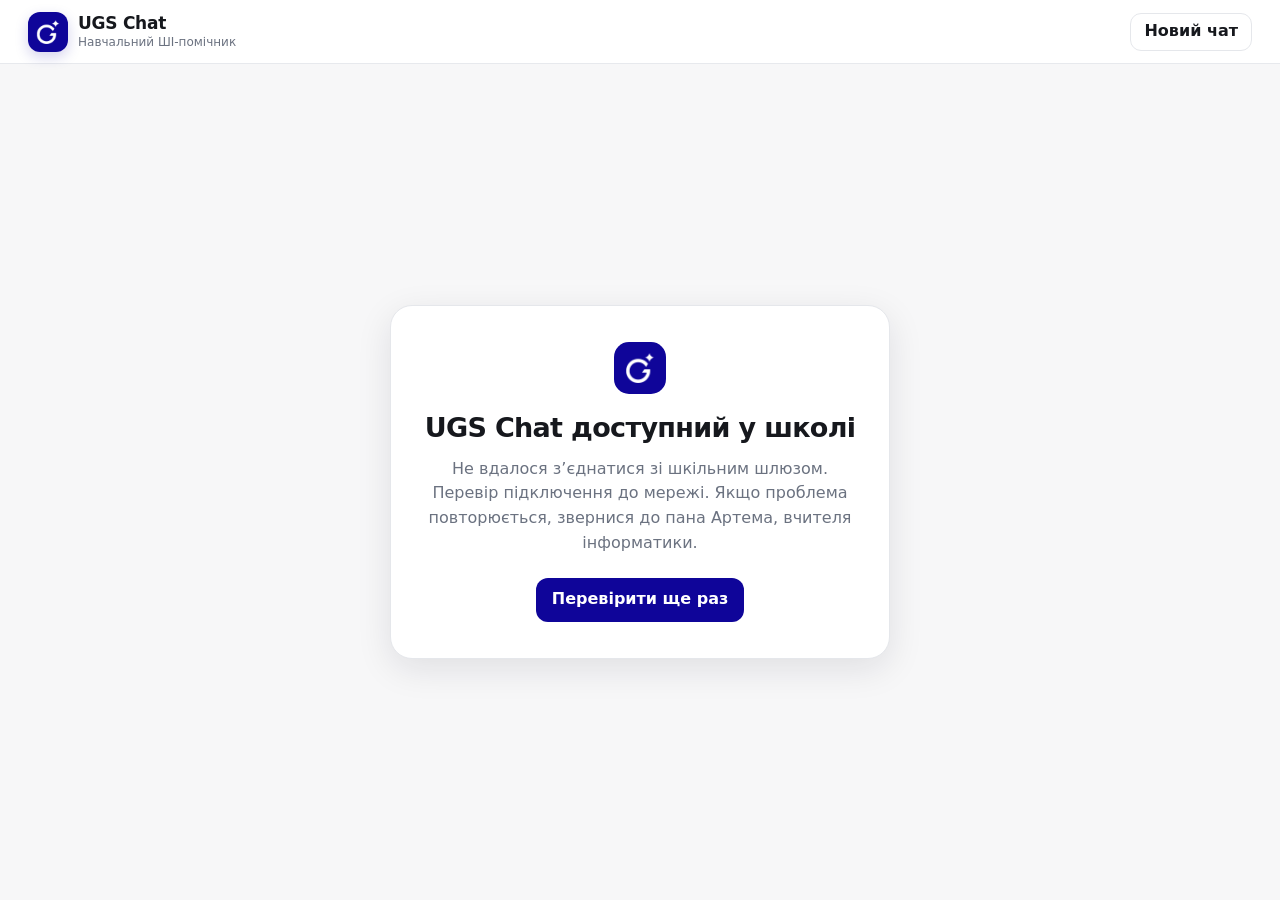
==== commit e462be97: "Дії з чатом переїхали в топбар; прибрано бейдж «Шкільні фільтри» Панель над розмовою виявилась перев" ====
--- a/index.html
+++ b/index.html
@@ -14,7 +14,7 @@
   <link rel="apple-touch-icon" href="/apple-touch-icon.png" />
   <link rel="manifest" href="/site.webmanifest" />
 
-  <link rel="stylesheet" href="styles.css?v=20" />
+  <link rel="stylesheet" href="styles.css?v=22" />
 </head>
 <body>
   <main class="app-shell" aria-label="UGS Chat">
@@ -34,11 +34,10 @@
       </div>
 
       <div class="topbar-actions">
-        <span class="safe-badge" aria-label="Увімкнено шкільні фільтри">
-          <span class="safe-dot" aria-hidden="true"></span>
-          <span class="safe-label-wide">Шкільні фільтри</span>
-          <span class="safe-label-short">Фільтри</span>
-        </span>
+        <div id="conversationBar" class="conversation-actions" aria-label="Дії з цим чатом" hidden>
+          <button id="copyConversationBtn" class="conversation-action" type="button">Копіювати чат</button>
+          <button id="savePdfBtn" class="conversation-action" type="button">Зберегти у PDF</button>
+        </div>
         <button id="newChatBtn" class="new-chat-button" type="button">Новий чат</button>
       </div>
     </header>
@@ -68,11 +67,6 @@
         </nav>
 
         <div class="sidebar-footer">
-          <div class="sidebar-export-actions" aria-label="Дії з поточною розмовою">
-            <button id="copyConversationBtn" class="sidebar-action" type="button" disabled>Копіювати</button>
-            <button id="savePdfBtn" class="sidebar-action" type="button" title="Відкриє вікно друку. Збережений PDF залишиться на цьому пристрої." disabled>Зберегти PDF</button>
-          </div>
-          <div class="sidebar-export-note">Збережений PDF залишиться на пристрої</div>
           <button id="aiUseBtn" class="sidebar-action sidebar-action-wide" type="button">Як зазначити використання ШІ</button>
           <button id="helpBtn" class="sidebar-action sidebar-action-wide" type="button">Допомога</button>
           <button id="sidebarPrivacyBtn" class="sidebar-action sidebar-action-wide" type="button">Приватність і безпека</button>
@@ -190,6 +184,6 @@
 
   <section id="printConversation" class="print-conversation" aria-hidden="true"></section>
 
-  <script src="app.js?v=20"></script>
+  <script src="app.js?v=22"></script>
 </body>
 </html>
--- a/styles.css
+++ b/styles.css
@@ -143,28 +143,26 @@
   align-items: center;
   gap: 9px;
 }
-.safe-badge {
-  display: inline-flex;
-  align-items: center;
-  gap: 7px;
-  min-height: 34px;
-  padding: 0 11px;
-  border: 1px solid var(--success-line);
-  border-radius: 999px;
-  color: var(--success);
-  background: var(--success-soft);
+/* Дії з поточним чатом живуть у топбарі поруч із «Новий чат»: там уже стоїть
+   керування чатом, і область розмови лишається чистою. */
+.conversation-actions {
+  display: flex;
+  align-items: center;
+  gap: 2px;
+}
+.conversation-actions[hidden] { display: none; }
+.conversation-action {
+  min-height: 38px;
+  padding: 0 10px;
+  border: 1px solid transparent;
+  border-radius: 10px;
+  color: var(--muted);
+  background: transparent;
   font-size: 12.5px;
-  font-weight: 750;
+  font-weight: 700;
   white-space: nowrap;
 }
-.safe-dot {
-  width: 7px;
-  height: 7px;
-  border-radius: 50%;
-  background: #18a362;
-  box-shadow: 0 0 0 3px rgba(24,163,98,.09);
-}
-.safe-label-short { display: none; }
+.conversation-action:hover { color: var(--brand); background: var(--brand-soft); }
 .new-chat-button {
   min-height: 38px;
   padding: 0 13px;
@@ -343,17 +341,6 @@
   border-top: 1px solid var(--line);
   display: grid;
   gap: 5px;
-}
-.sidebar-export-actions {
-  display: grid;
-  grid-template-columns: 1fr 1fr;
-  gap: 5px;
-}
-.sidebar-export-note {
-  margin: -1px 4px 2px;
-  color: #94919d;
-  font-size: 10.5px;
-  line-height: 1.3;
 }
 .sidebar-action {
   width: 100%;
@@ -607,8 +594,8 @@
   height: 16px;
 }
 .thinking-dots span {
-  width: 5px;
-  height: 5px;
+  width: 6px;
+  height: 6px;
   border-radius: 50%;
   background: var(--brand);
   animation: thinking-bounce 1.05s ease-in-out infinite;
@@ -626,8 +613,9 @@
   from { opacity: 0; }
   to { opacity: 1; }
 }
-@media (prefers-reduced-motion: reduce) {
-  .thinking-dots span { animation: none; opacity: .7; }
+@keyframes thinking-pulse {
+  0%, 100% { opacity: .22; }
+  50% { opacity: 1; }
 }
 
 /* Composer */
@@ -952,9 +940,7 @@
   .brand-logo { width: 22px; height: 22px; }
   .brand-name { font-size: 16px; }
   .brand-subtitle { display: none; }
-  .safe-label-wide { display: none; }
-  .safe-label-short { display: inline; }
-  .safe-badge { min-height: 36px; padding: 0 9px; }
+  .conversation-action { min-height: 40px; padding: 0 8px; font-size: 12px; }
   .new-chat-button { min-height: 44px; padding: 0 11px; font-size: 13px; }
   .conversation-column { width: min(100% - 22px, var(--content)); padding-top: 18px; }
   .intro { margin: 42px auto 24px; }
@@ -971,12 +957,15 @@
   .privacy-inline { min-height: 36px; }
 }
 
+/* Нижче цієї ширини назва бренду встигала лише стиснутись до нечитабельного
+   огризка, тож поступається місцем діям із чатом. Логотип лишається. */
+@media (max-width: 560px) {
+  .brand-copy { display: none; }
+}
+
 @media (max-width: 430px) {
   .topbar { gap: 7px; }
   .brand { gap: 7px; }
-  .safe-badge { width: 36px; min-width: 36px; padding: 0; justify-content: center; }
-  .safe-label-wide,
-  .safe-label-short { display: none; }
   .new-chat-button {
     width: 44px;
     min-width: 44px;
@@ -991,6 +980,11 @@
 
 @media (prefers-reduced-motion: reduce) {
   *, *::before, *::after { scroll-behavior: auto !important; animation: none !important; transition: none !important; }
+  /* Виняток: індикатор роботи мусить лишатися живим, інакше учень бачить
+     застиглі крапки й вирішує, що чат завис. Рухи немає — лише прозорість. */
+  .thinking-dots span { animation: thinking-pulse 1.4s ease-in-out infinite !important; }
+  .thinking-dots span:nth-child(2) { animation-delay: .18s !important; }
+  .thinking-dots span:nth-child(3) { animation-delay: .36s !important; }
 }
 
 /* Safety router responses */
@@ -1213,11 +1207,23 @@
   white-space: nowrap;
   font-size: 13px;
 }
+.artifact-tabs {
+  flex: 0 0 auto;
+  margin-left: auto;
+  display: flex;
+  align-items: center;
+  gap: 2px;
+  padding: 2px;
+  border-radius: 10px;
+  background: #f1f0f5;
+}
 .artifact-actions {
   flex: 0 0 auto;
   display: flex;
   align-items: center;
   gap: 4px;
+  padding-left: 8px;
+  border-left: 1px solid var(--line);
 }
 .artifact-tab,
 .artifact-copy,
@@ -1238,7 +1244,8 @@
 .artifact-fullscreen-btn:hover { background: var(--surface-hover); color: var(--text); }
 .artifact-tab.active {
   color: var(--brand);
-  background: var(--brand-soft);
+  background: #fff;
+  box-shadow: var(--shadow-sm);
 }
 .artifact-fullscreen-btn {
   min-height: 32px;
@@ -1357,10 +1364,12 @@
 @media (max-width: 700px) {
   .artifact-wrap { width: calc(100% - 38px); }
   .artifact-header { align-items: flex-start; flex-direction: column; gap: 7px; }
-  .artifact-actions { width: 100%; flex-wrap: wrap; }
+  /* У стовпчик роздільник ліворуч не має сенсу, а автовідступ притиснув би
+     вкладки до правого краю. */
+  .artifact-tabs { margin-left: 0; }
+  .artifact-actions { width: 100%; flex-wrap: wrap; padding-left: 0; border-left: 0; }
   .artifact-download { margin-left: auto; }
   .artifact-copy { margin-left: 0; }
-  .artifact-fullscreen-btn span:last-child { display: none; }
   .artifact-tab,
   .artifact-copy,
   .artifact-download,
